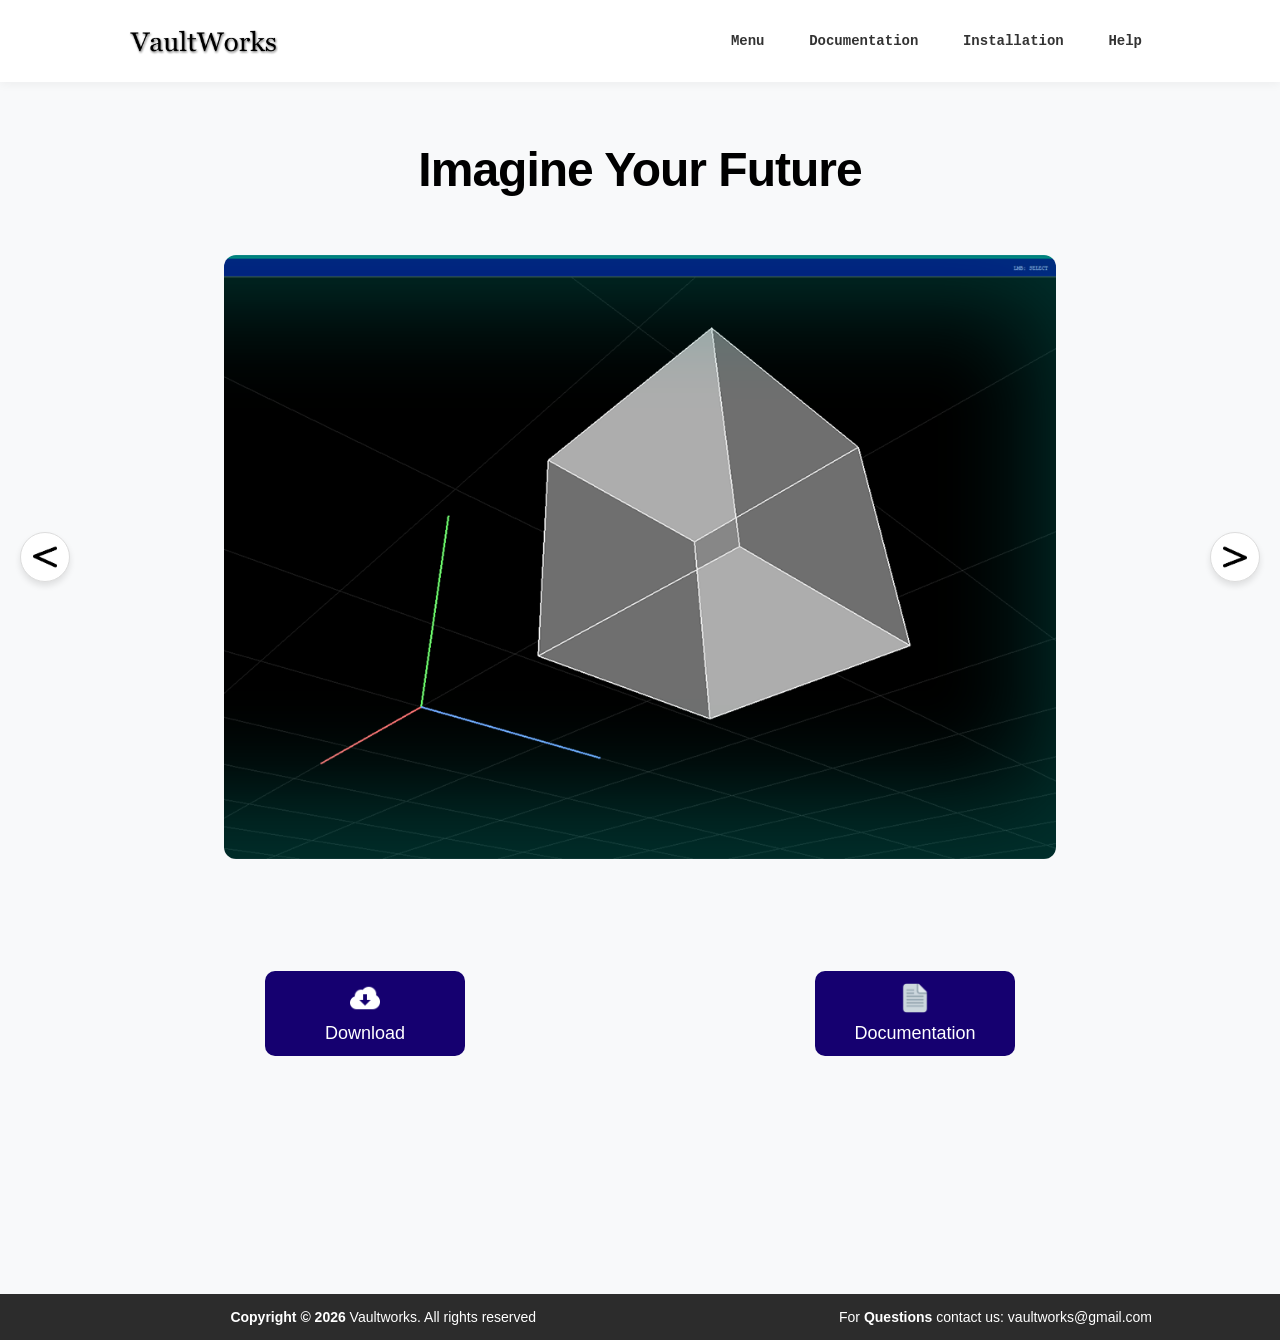
==== index.html @ f4af5e34 "Add files via upload" ====
<!DOCTYPE html>
<html lang="en">
<head>
    <link rel="stylesheet" href="style.css">
    <script src="script.js"></script>

    <link rel="icon" href="image.ico">
    <meta charset="UTF-8">
    <meta name="viewport" content="width=device-width, initial-scale=1.0">
    <title>VaultWorks - your Service for TCAS and GerStruct technology
    </title>
</head>
<body>
    <div class="center">
        <img class="leftimgs" src="LOGO.png">

        <div class="menulink">
            <a class="textdec1" href="index.html">Menu</a>
            <a class="textdec1" href="documentation.html">Documentation</a>
            <a class="textdec1" href="Downloads.html">Installation</a>
            <a class="textdec1" href="#footer-anchor">Help</a>


        </div>            </div>

      
        
      <h1 class="headline">Imagine Your Future</h1>
      <br>
<div class="content-wrapper">
  <button class="btn1" onclick="slideImage('left')">
    <img class="imgarrows" src="buttonleft.png" alt="Zurück">
  </button>

  <div class="image-window">
    <img id="mainImage" class="sampleimgs" src="sampleimg.png">
  </div>

  <button class="btn2" onclick="slideImage('right')">
    <img class="imgarrows" src="button.png" alt="Weiter">
  </button>
  
</div>

<br>
<br>
<br>
<br>

<div class="action-bar">
    <button class="btn" onclick="window.location.href='Downloads.html'">
        <img class="docimg" src="cloud.png"><br>Download
    </button>

    <button class="btndcm" onclick="window.location.href='documentation.html'">
        <img class="docimg" src="paper.png"><br>Documentation
    </button>
</div>
<br>
<br>
<br>
<br>
<br>
<br>
<br>
<br>


<div id="footer-anchor" class="foot">
  </div>
<div class="footer">
  <p class="footertext"><b>Copyright © 2026</b> Vaultworks. All rights reserved</p>
    <p class="footertextright"> For <b>Questions</b> contact us: vaultworks@gmail.com</p>

</div>


</div>



</div>
</body>
</html>
---- style.css ----
.center {

  display: flex;
  justify-content: center;
  align-items: center;
    padding-left: 18%;
    padding-right: 18%;


}


.leftimgs {

    width: 170px;
    height: auto;
    margin-right: auto;

}

.menulink {

font-family: 'Courier New', Courier, monospace;
font-weight: bold;

}

.textdec1 {
    text-decoration: none;
    color: black;
    margin: 10px;
}

.headline {
  display: flex;
  justify-content: center;
  align-items: center;
    padding-left: 18%;
    padding-right: 18%;
    font-family: 'Segoe UI', Tahoma, Geneva, Verdana, sans-serif;
    font-weight: bold;
    font-size: 40px
}


.image-container {
    width: 30%; /* Gleiche Breite wie dein Bild */
    overflow: hidden;
    display: flex;
    justify-content: center;
}

.sampleimgs {
    width: 100%;
    display: block; /* Verhindert kleine Lücke unter dem Bild */
    transition: transform 0.4s ease-in-out;
}
.slide-out {
    transform: translateX(-100%);
    opacity: 0;
}

.slide-in {
    transform: translateX(100%);
    opacity: 0;
}
.imgarrows {
    width: 24px;
    height: auto;

}
.btn1, .btn2 {
    background: white;
    border-radius: 50%;
    width: 50px;
    height: 50px;
    display: flex;
    align-items: center;
    justify-content: center;
    cursor: pointer;
    border: 1px solid #ddd;
    box-shadow: 0 4px 6px rgba(0,0,0,0.1);
    transition: all 0.2s;


}


.content-wrapper {
    position: relative; /* Wichtig für die absolute Positionierung der Buttons */
    display: flex;
    align-items: center;
    justify-content: center;
    width: 100%;
    min-height: 400px; /* Je nach Bildhöhe */
    padding: 0;
}

/* Das Fenster für das Bild */
.image-window {
    width: 65%;
    max-width: 900px;
    border-radius: 12px;
    overflow: hidden;
}


.imgarrows:hover {
    opacity: 1; 
}



/* Grund-Setup */
body {
    background-color: #f8f9fa;
    margin: 0; 
    padding: 0;
    font-family: 'Segoe UI', Roboto, Helvetica, Arial, sans-serif;
    
    /* Sorgt dafür, dass die Seite mindestens so hoch wie der Monitor ist */
    min-height: 100vh;
    position: relative;
    padding-bottom: 100px; /* Muss so hoch sein wie dein Footer */
    box-sizing: border-box;
}


/* Header Optimierung */
.center {
display: flex;
    justify-content: space-between;
    align-items: center;
    padding: 20px 10%;
    background: white;
    box-shadow: 0 2px 10px rgba(0,0,0,0.05);
    flex-shrink: 0; /* Verhindert, dass der Header schrumpft */
}

.leftimgs {
    width: 150px;
    height: auto;
}

.textdec1 {
    text-decoration: none;
    color: #333;
    margin-left: 25px;
    font-family: 'Courier New', monospace;
    font-weight: bold;
    font-size: 14px;
    transition: color 0.3s;
}

.textdec1:hover {
    color: #007bff; /* Akzentfarbe beim Drüberfahren */
}

/* Headline */
.headline {
    text-align: center;
    margin-top: 60px;
    margin-bottom: 40px;
    font-size: 48px;
    letter-spacing: -1px;
}

.btn1:hover, .btn2:hover {
    transform: scale(1.1);
    background: #f0f0f0;
}

.btn1 {
    position: absolute;
    left: 20px; /* Abstand zum linken Rand */
    z-index: 10;
}

.btn2 {
    position: absolute;
    right: 20px; 
    z-index: 10;
    
}
.action-bar {
display: flex;
    justify-content: center; 
    gap: 350px;              
    width: 100%;
    margin: 40px 0;
}

.btn, .btndcm {
    background-color: #150070;
    border: none;
    color: white;
    padding: 12px 20px;
    cursor: pointer;
    font-size: 18px;
    border-radius: 10px;
    width: 200px;               
    text-align: center;
    transition: background-color 0.3s;
}

.btn:hover, .btndcm:hover {
    background-color: #2500a0;
}

.docimg {
    width: 30px;
    height: auto;
    margin-bottom: 5px;
}
  
.footer {
    background: #2c2c2c;
    padding: 15px 10%; 
    display: flex; 
    justify-content: space-between; 
    align-items: center; 
    position: absolute;
    bottom: 0;
    width: 100%;
    box-sizing: border-box;
}

.footertext, .footertextright {
    color: white;
    margin: 0; /* Entfernt Standard-Abstände */
    font-family: Arial, sans-serif;
    font-size: 14px;
}

.footertext {
    color: white;
    margin-left: 10%;
}


.bold {
    font-weight: bold;
}


.doctext {
    margin-left:2%;
}

.latest {
    font-weight: normal;
        margin-left:2%;

}

.headl {
    font-weight: bold;
        margin-left:1.5%;


}

html {
  scroll-behavior: smooth;
}
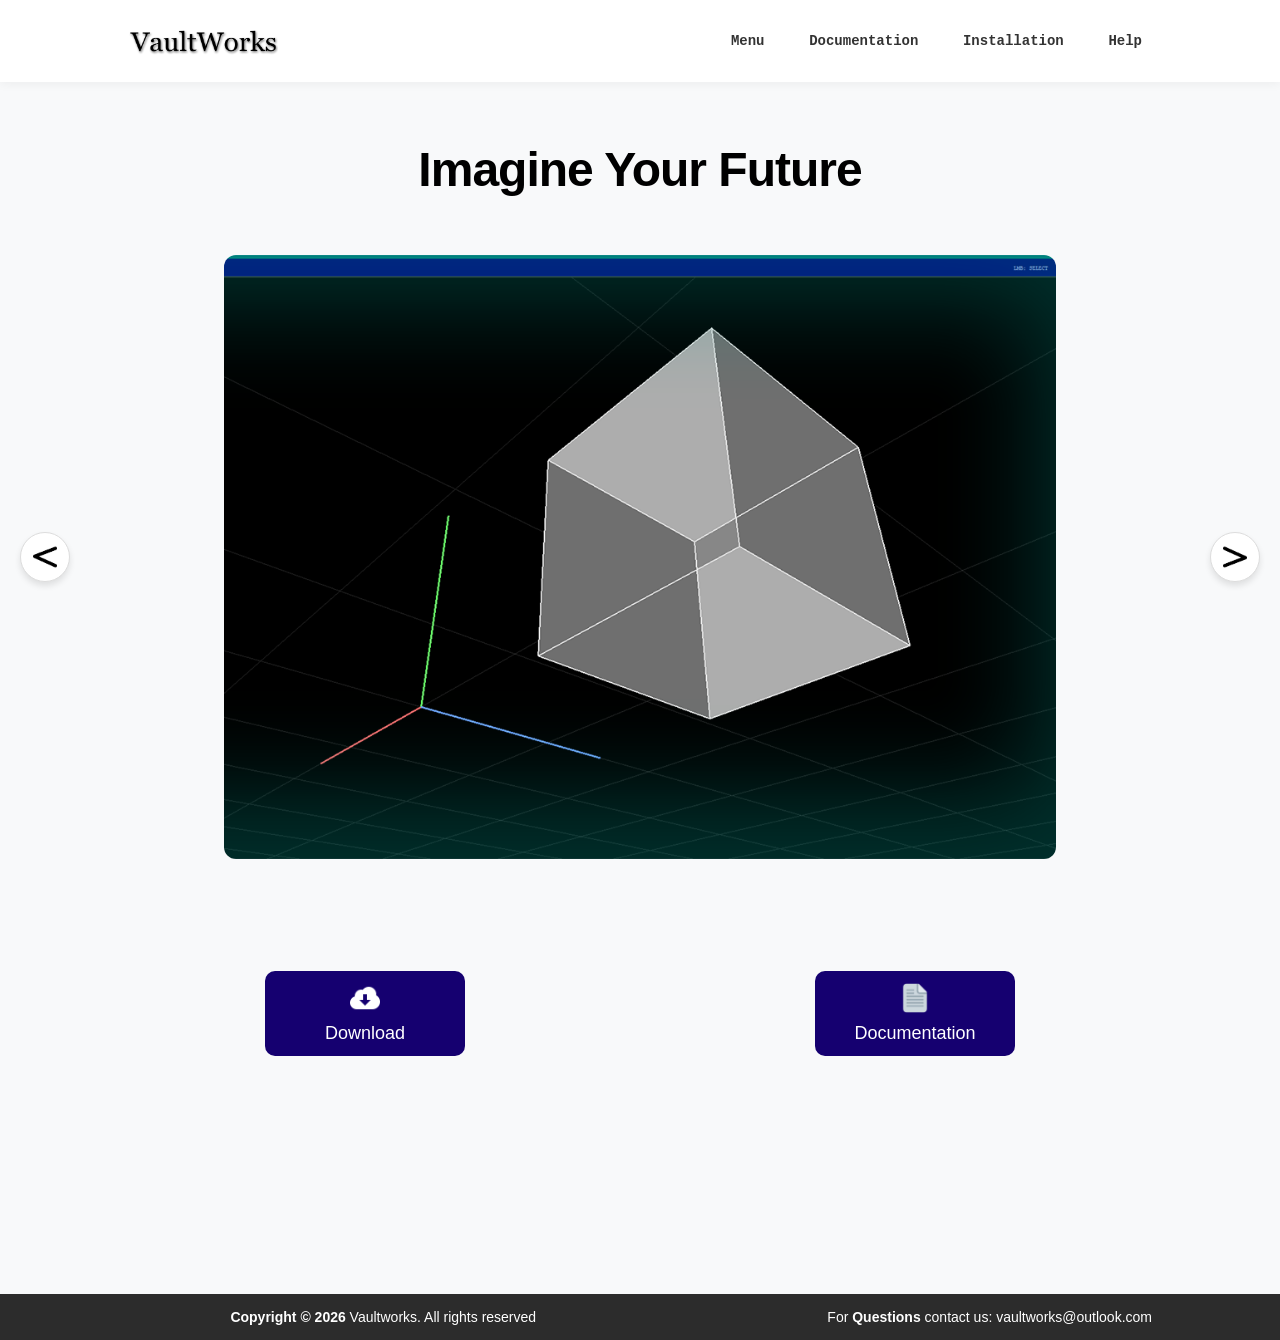
==== commit d2a2673f: "Update index.html changed info text" ====
--- a/index.html
+++ b/index.html
@@ -6,7 +6,6 @@
 
     <link rel="icon" href="image.ico">
     <meta charset="UTF-8">
-    <meta name="viewport" content="width=device-width, initial-scale=1.0">
     <title>VaultWorks - your Service for TCAS and GerStruct technology
     </title>
 </head>
@@ -70,7 +69,7 @@
   </div>
 <div class="footer">
   <p class="footertext"><b>Copyright © 2026</b> Vaultworks. All rights reserved</p>
-    <p class="footertextright"> For <b>Questions</b> contact us: vaultworks@gmail.com</p>
+    <p class="footertextright"> For <b>Questions</b> contact us: vaultworks@outlook.com</p>
 
 </div>
 
@@ -81,4 +80,4 @@
 
 </div>
 </body>
-</html>+</html>
